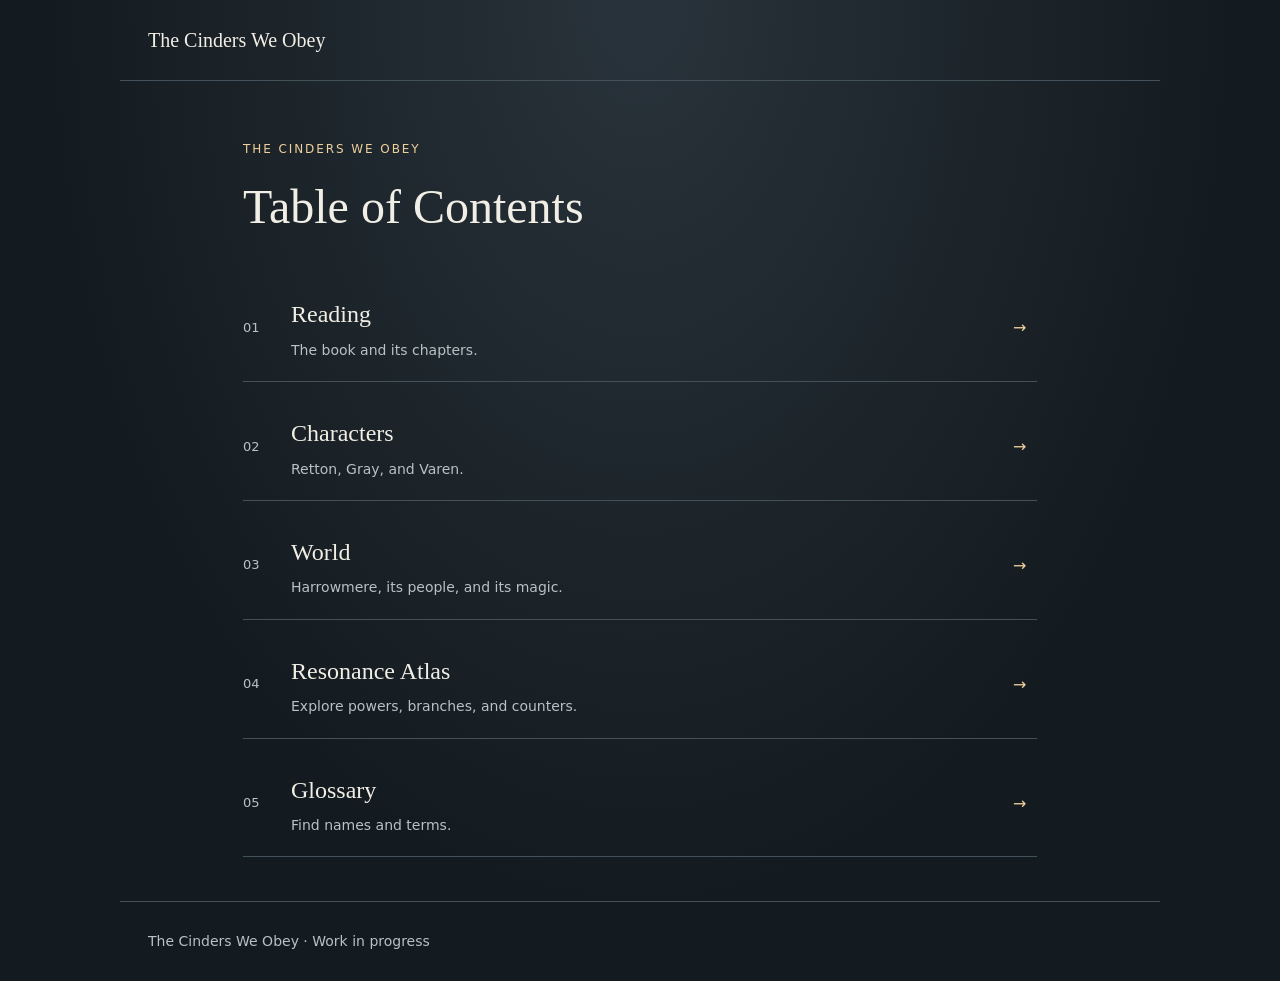
==== index.html @ ca786dce "Website Basics" ====
<!doctype html><html lang="en"><head><meta charset="utf-8"><meta name="viewport" content="width=device-width, initial-scale=1"><title>Home | The Cinders We Obey</title><link rel="stylesheet" href="./style.css?v=4"><script src="site.js?v=4" defer></script></head><body><a class="skip-link" href="#main-content">Skip to content</a><header class="home-masthead"><a class="brand" href="./">The Cinders We Obey</a></header><main id="main-content" class="contents-page"><span class="eyebrow">The Cinders We Obey</span><h1>Table of Contents</h1><ol class="contents-list"><li><a href="reading/"><span class="contents-name">Reading</span><span class="contents-description">The book and its chapters.</span><span class="contents-arrow" aria-hidden="true">→</span></a></li><li><a href="characters/"><span class="contents-name">Characters</span><span class="contents-description">Retton, Gray, and Varen.</span><span class="contents-arrow" aria-hidden="true">→</span></a></li><li><a href="world/"><span class="contents-name">World</span><span class="contents-description">Harrowmere, its people, and its magic.</span><span class="contents-arrow" aria-hidden="true">→</span></a></li><li><a href="powers/"><span class="contents-name">Resonance Atlas</span><span class="contents-description">Explore powers, branches, and counters.</span><span class="contents-arrow" aria-hidden="true">→</span></a></li><li><a href="glossary/"><span class="contents-name">Glossary</span><span class="contents-description">Find names and terms.</span><span class="contents-arrow" aria-hidden="true">→</span></a></li></ol></main><footer class="site-footer">The Cinders We Obey · Work in progress</footer></body></html>
---- style.css ----
:root{color-scheme:dark;--background:#141b20;--foreground:#f1eee5;--primary:#efd09c;--primary-foreground:#201a13;--border:#43515b;--muted-foreground:#b7c1c6;--viz-series-1:#e6b974;--viz-series-2:#81bfca;--font-size-base:16px}
*{box-sizing:border-box}body{margin:0;background:radial-gradient(ellipse at top,#29333b, #141b20 65%);color:var(--foreground);font:16px/1.6 system-ui,sans-serif}header,main,footer{max-width:1040px;margin:auto;padding:28px}header{border-bottom:1px solid var(--border)}header p{margin:0;color:var(--muted-foreground)}h1{font-family:Georgia,serif;font-size:clamp(30px,5vw,48px);font-weight:400;margin:8px 0}h2{font-size:24px;font-weight:500}h3{font-size:18px;font-weight:500}strong{font-weight:600}.eyebrow{letter-spacing:.16em;text-transform:uppercase;font-size:12px;color:var(--primary)}.viz-controls{display:flex;gap:16px;flex-wrap:wrap}.form-label{display:grid;gap:7px;width:min(100%,400px)}select{font:inherit;color:var(--foreground);background:#202b32;border:1px solid var(--border);padding:10px 12px;border-radius:8px;width:100%}select:focus-visible{outline:2px solid var(--primary);outline-offset:3px}.viz-row{display:flex;gap:12px 24px;flex-wrap:wrap;margin-top:20px}.text-small{font-size:12px;color:var(--muted-foreground)}svg text{font-size:14px}svg .text-small{font-size:12px}#res-detail{border-top:1px solid var(--border);padding-top:12px}li{margin-bottom:12px}footer{color:var(--muted-foreground);font-size:14px}a{color:var(--primary)}.node-group{cursor:pointer}.node-group:focus-visible rect{stroke:var(--primary);stroke-width:3}.key-out{color:var(--viz-series-1)}.key-in{color:var(--viz-series-2)}@media(max-width:500px){header,main,footer{padding:18px}svg text{font-size:12px}svg .text-small{font-size:11px}}

/* Shared book-site navigation and character pages. */
nav{max-width:1200px;margin:auto;padding:22px 28px;display:flex;align-items:center;justify-content:space-between;gap:24px;border-bottom:1px solid var(--border)}nav a{text-decoration:none;color:var(--muted-foreground)}nav .brand{font-family:Georgia,serif;color:var(--foreground);font-size:20px}nav>div{display:flex;gap:24px;flex-wrap:wrap}nav a[aria-current=page]{color:var(--primary);text-decoration:underline;text-underline-offset:8px}nav a:hover{color:var(--primary)}.home{min-height:65vh;display:flex;flex-direction:column;align-items:center;justify-content:center;text-align:center}.home h1{font-size:clamp(40px,7vw,76px)}.title-rule{width:100px;height:1px;background:var(--primary);margin-top:24px}.character{display:grid;grid-template-columns:minmax(0,340px) 1fr;align-items:center;gap:48px;padding:32px 0}.character img{display:block;width:100%;height:auto;border-radius:3px}.character h2{font-family:Georgia,serif;font-size:36px;font-weight:400;margin:12px 0}.character p{max-width:48ch;color:var(--muted-foreground)}@media(max-width:650px){nav{padding:18px;flex-direction:column;align-items:flex-start;gap:14px}nav>div{gap:18px}.character{grid-template-columns:1fr;gap:20px}.character img{max-width:340px;margin:auto}.home .eyebrow{display:none}}

.reading{min-height:45vh}.empty-state{color:var(--muted-foreground);max-width:55ch}.site-footer{border-top:1px solid var(--border)}.skip-link{position:absolute;top:-100px;left:16px;background:var(--background);color:var(--primary);padding:12px;z-index:5}.skip-link:focus{top:12px}a:focus-visible{outline:2px solid var(--primary);outline-offset:5px}nav>div{justify-content:flex-end}@media(max-width:650px){nav>div{justify-content:flex-start}}

.menu-toggle{display:none;font:inherit;background:transparent;color:var(--foreground);border:1px solid var(--border);border-radius:5px;padding:8px 12px}.reference-page{max-width:850px}.reference-page section{padding:16px 0;border-bottom:1px solid var(--border)}.reference-page p,.glossary dd{color:var(--muted-foreground)}.glossary-label{display:block;margin-bottom:8px}#term-search{font:inherit;width:100%;padding:12px;background:#202b32;color:var(--foreground);border:1px solid var(--border);border-radius:6px}.glossary>div{padding:18px 0;border-bottom:1px solid var(--border)}.glossary dt{color:var(--primary);font-weight:600}.glossary dd{margin:6px 0 0}[hidden]{display:none!important}button:focus-visible,input:focus-visible{outline:2px solid var(--primary);outline-offset:4px}@media(max-width:900px){nav{flex-wrap:wrap}nav>div{width:100%;justify-content:flex-start}}@media(max-width:650px){nav{flex-direction:row;align-items:center}.menu-toggle{display:block}nav>div{display:none}nav>div.open{display:flex;flex-direction:column;gap:14px;padding-top:8px}}

/* Contents-first navigation. */
nav{max-width:1200px;flex-wrap:nowrap;gap:18px}nav .brand{font-size:18px;white-space:nowrap}nav>div{width:auto;display:flex;flex-wrap:nowrap;justify-content:flex-end;gap:14px}nav>div a{font-size:13px;white-space:nowrap}.home-masthead{max-width:1040px;padding:24px 28px;border-bottom:1px solid var(--border)}.home-masthead .brand{font-family:Georgia,serif;font-size:20px;color:var(--foreground);text-decoration:none}.contents-page{max-width:850px;padding-top:54px;min-height:65vh}.contents-page h1{margin-bottom:30px}.contents-list{padding:0;list-style:none;counter-reset:contents}.contents-list li{counter-increment:contents;border-bottom:1px solid var(--border)}.contents-list a{display:grid;grid-template-columns:30px 1fr 24px;gap:5px 18px;padding:20px 0;text-decoration:none;align-items:center}.contents-list a:before{content:counter(contents,decimal-leading-zero);grid-row:1/3;color:var(--muted-foreground);font-size:13px}.contents-name{font-family:Georgia,serif;font-size:24px;color:var(--foreground)}.contents-description{grid-column:2;color:var(--muted-foreground);font-size:14px}.contents-arrow{grid-column:3;grid-row:1/3;color:var(--primary)}.contents-list a:hover .contents-name{color:var(--primary)}@media(max-width:760px){nav{flex-wrap:wrap;flex-direction:row;align-items:center}.menu-toggle{display:block}nav>div{display:none;width:100%}nav>div.open{display:flex;flex-direction:column;align-items:flex-start;gap:14px;padding-top:8px}nav>div a{font-size:14px}.contents-page{padding-top:34px}.home-masthead{padding:20px 18px}}

.character-picker{display:grid;gap:8px;max-width:360px;margin-bottom:12px}.characters{min-height:60vh}

.expanded-profile{align-items:start}.expanded-profile img{position:sticky;top:24px}.profile-facts{margin:24px 0 0}.profile-facts>div{margin-bottom:18px}.profile-facts dt{color:var(--primary);font-weight:600}.profile-facts dd{margin:4px 0 0;color:var(--muted-foreground)}.profile-note{font-size:14px;color:var(--muted-foreground);max-width:65ch}.portrait-pending{aspect-ratio:2/3;display:flex;flex-direction:column;justify-content:center;align-items:center;background:linear-gradient(150deg,#29353b,#161d22);text-align:center}.portrait-pending p{color:var(--muted-foreground)}@media(max-width:650px){.expanded-profile img{position:static}}

.character-picker{max-width:460px}.characters .expanded-profile+ .expanded-profile{margin-top:30px}
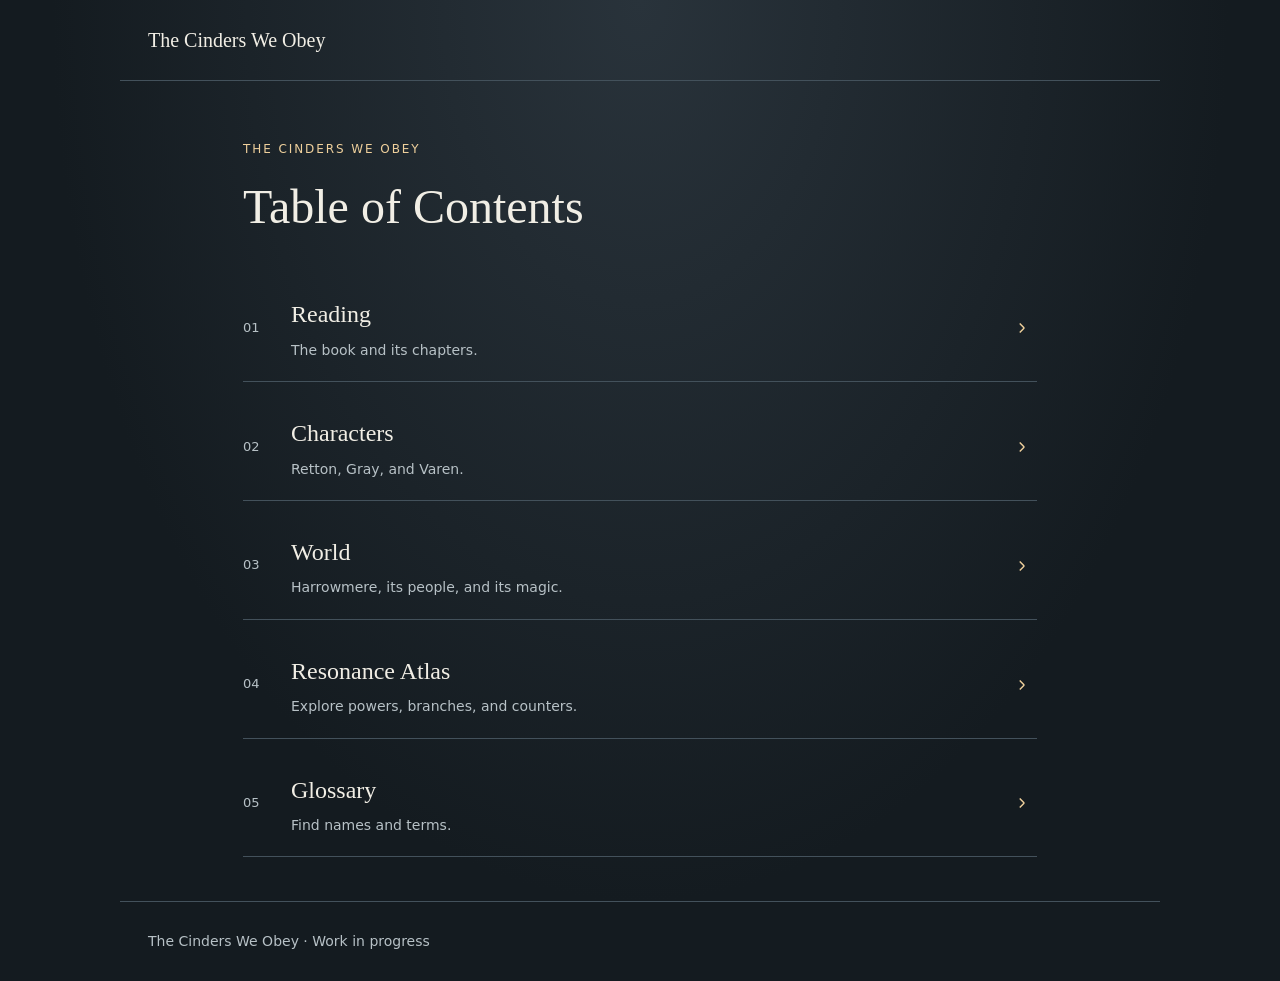
==== commit cab3a528: "Style Updates" ====
--- a/index.html
+++ b/index.html
@@ -1 +1,91 @@
-<!doctype html><html lang="en"><head><meta charset="utf-8"><meta name="viewport" content="width=device-width, initial-scale=1"><title>Home | The Cinders We Obey</title><link rel="stylesheet" href="./style.css?v=4"><script src="site.js?v=4" defer></script></head><body><a class="skip-link" href="#main-content">Skip to content</a><header class="home-masthead"><a class="brand" href="./">The Cinders We Obey</a></header><main id="main-content" class="contents-page"><span class="eyebrow">The Cinders We Obey</span><h1>Table of Contents</h1><ol class="contents-list"><li><a href="reading/"><span class="contents-name">Reading</span><span class="contents-description">The book and its chapters.</span><span class="contents-arrow" aria-hidden="true">→</span></a></li><li><a href="characters/"><span class="contents-name">Characters</span><span class="contents-description">Retton, Gray, and Varen.</span><span class="contents-arrow" aria-hidden="true">→</span></a></li><li><a href="world/"><span class="contents-name">World</span><span class="contents-description">Harrowmere, its people, and its magic.</span><span class="contents-arrow" aria-hidden="true">→</span></a></li><li><a href="powers/"><span class="contents-name">Resonance Atlas</span><span class="contents-description">Explore powers, branches, and counters.</span><span class="contents-arrow" aria-hidden="true">→</span></a></li><li><a href="glossary/"><span class="contents-name">Glossary</span><span class="contents-description">Find names and terms.</span><span class="contents-arrow" aria-hidden="true">→</span></a></li></ol></main><footer class="site-footer">The Cinders We Obey · Work in progress</footer></body></html>+<!doctype html>
+<html lang="en">
+  <head>
+    <meta charset="utf-8" />
+    <meta name="viewport" content="width=device-width, initial-scale=1" />
+    <title>Home | The Cinders We Obey</title>
+    <link rel="stylesheet" href="./style.css?v=4" />
+    <link rel="stylesheet" href="./motion.css" />
+    <script src="site.js?v=4" defer></script>
+  </head>
+  <body>
+    <a class="skip-link" href="#main-content">Skip to content</a>
+    <header class="home-masthead">
+      <a class="brand" href="./">The Cinders We Obey</a>
+    </header>
+    <main id="main-content" class="contents-page">
+      <span class="eyebrow">The Cinders We Obey</span>
+      <h1>Table of Contents</h1>
+      <ol class="contents-list">
+        <li>
+          <a class="t-learn" href="reading/"
+            ><span class="contents-name">Reading</span
+            ><span class="contents-description">The book and its chapters.</span
+            ><span class="contents-arrow t-learn-chevron" aria-hidden="true"
+              ><svg viewBox="0 0 16 16">
+                <path class="t-learn-arm t-learn-arm-top" d="M6 4L10 8" />
+                <path
+                  class="t-learn-arm t-learn-arm-bot"
+                  d="M10 8L6 12"
+                /></svg></span
+          ></a>
+        </li>
+        <li>
+          <a class="t-learn" href="characters/"
+            ><span class="contents-name">Characters</span
+            ><span class="contents-description">Retton, Gray, and Varen.</span
+            ><span class="contents-arrow t-learn-chevron" aria-hidden="true"
+              ><svg viewBox="0 0 16 16">
+                <path class="t-learn-arm t-learn-arm-top" d="M6 4L10 8" />
+                <path
+                  class="t-learn-arm t-learn-arm-bot"
+                  d="M10 8L6 12"
+                /></svg></span
+          ></a>
+        </li>
+        <li>
+          <a class="t-learn" href="world/"
+            ><span class="contents-name">World</span
+            ><span class="contents-description"
+              >Harrowmere, its people, and its magic.</span
+            ><span class="contents-arrow t-learn-chevron" aria-hidden="true"
+              ><svg viewBox="0 0 16 16">
+                <path class="t-learn-arm t-learn-arm-top" d="M6 4L10 8" />
+                <path
+                  class="t-learn-arm t-learn-arm-bot"
+                  d="M10 8L6 12"
+                /></svg></span
+          ></a>
+        </li>
+        <li>
+          <a class="t-learn" href="powers/"
+            ><span class="contents-name">Resonance Atlas</span
+            ><span class="contents-description"
+              >Explore powers, branches, and counters.</span
+            ><span class="contents-arrow t-learn-chevron" aria-hidden="true"
+              ><svg viewBox="0 0 16 16">
+                <path class="t-learn-arm t-learn-arm-top" d="M6 4L10 8" />
+                <path
+                  class="t-learn-arm t-learn-arm-bot"
+                  d="M10 8L6 12"
+                /></svg></span
+          ></a>
+        </li>
+        <li>
+          <a class="t-learn" href="glossary/"
+            ><span class="contents-name">Glossary</span
+            ><span class="contents-description">Find names and terms.</span
+            ><span class="contents-arrow t-learn-chevron" aria-hidden="true"
+              ><svg viewBox="0 0 16 16">
+                <path class="t-learn-arm t-learn-arm-top" d="M6 4L10 8" />
+                <path
+                  class="t-learn-arm t-learn-arm-bot"
+                  d="M10 8L6 12"
+                /></svg></span
+          ></a>
+        </li>
+      </ol>
+    </main>
+    <footer class="site-footer">The Cinders We Obey · Work in progress</footer>
+  </body>
+</html>
--- a/style.css
+++ b/style.css
@@ -1,18 +1,569 @@
-:root{color-scheme:dark;--background:#141b20;--foreground:#f1eee5;--primary:#efd09c;--primary-foreground:#201a13;--border:#43515b;--muted-foreground:#b7c1c6;--viz-series-1:#e6b974;--viz-series-2:#81bfca;--font-size-base:16px}
-*{box-sizing:border-box}body{margin:0;background:radial-gradient(ellipse at top,#29333b, #141b20 65%);color:var(--foreground);font:16px/1.6 system-ui,sans-serif}header,main,footer{max-width:1040px;margin:auto;padding:28px}header{border-bottom:1px solid var(--border)}header p{margin:0;color:var(--muted-foreground)}h1{font-family:Georgia,serif;font-size:clamp(30px,5vw,48px);font-weight:400;margin:8px 0}h2{font-size:24px;font-weight:500}h3{font-size:18px;font-weight:500}strong{font-weight:600}.eyebrow{letter-spacing:.16em;text-transform:uppercase;font-size:12px;color:var(--primary)}.viz-controls{display:flex;gap:16px;flex-wrap:wrap}.form-label{display:grid;gap:7px;width:min(100%,400px)}select{font:inherit;color:var(--foreground);background:#202b32;border:1px solid var(--border);padding:10px 12px;border-radius:8px;width:100%}select:focus-visible{outline:2px solid var(--primary);outline-offset:3px}.viz-row{display:flex;gap:12px 24px;flex-wrap:wrap;margin-top:20px}.text-small{font-size:12px;color:var(--muted-foreground)}svg text{font-size:14px}svg .text-small{font-size:12px}#res-detail{border-top:1px solid var(--border);padding-top:12px}li{margin-bottom:12px}footer{color:var(--muted-foreground);font-size:14px}a{color:var(--primary)}.node-group{cursor:pointer}.node-group:focus-visible rect{stroke:var(--primary);stroke-width:3}.key-out{color:var(--viz-series-1)}.key-in{color:var(--viz-series-2)}@media(max-width:500px){header,main,footer{padding:18px}svg text{font-size:12px}svg .text-small{font-size:11px}}
+/* Theme tokens: edit these to change the shared palette. */
+:root {
+  color-scheme: dark;
+  --background: #141b20;
+  --foreground: #f1eee5;
+  --primary: #efd09c;
+  --primary-foreground: #201a13;
+  --border: #43515b;
+  --muted-foreground: #b7c1c6;
+  --viz-series-1: #e6b974;
+  --viz-series-2: #81bfca;
+  --font-size-base: 16px;
+}
+* {
+  box-sizing: border-box;
+}
+body {
+  margin: 0;
+  background: radial-gradient(ellipse at top, #29333b, #141b20 65%);
+  color: var(--foreground);
+  font:
+    16px/1.6 system-ui,
+    sans-serif;
+}
+header,
+main,
+footer {
+  max-width: 1040px;
+  margin: auto;
+  padding: 28px;
+}
+header {
+  border-bottom: 1px solid var(--border);
+}
+header p {
+  margin: 0;
+  color: var(--muted-foreground);
+}
+h1 {
+  font-family: Georgia, serif;
+  font-size: clamp(30px, 5vw, 48px);
+  font-weight: 400;
+  margin: 8px 0;
+}
+h2 {
+  font-size: 24px;
+  font-weight: 500;
+}
+h3 {
+  font-size: 18px;
+  font-weight: 500;
+}
+strong {
+  font-weight: 600;
+}
+.eyebrow {
+  letter-spacing: 0.16em;
+  text-transform: uppercase;
+  font-size: 12px;
+  color: var(--primary);
+}
+.viz-controls {
+  display: flex;
+  gap: 16px;
+  flex-wrap: wrap;
+}
+.form-label {
+  display: grid;
+  gap: 7px;
+  width: min(100%, 400px);
+}
+select {
+  font: inherit;
+  color: var(--foreground);
+  background: #202b32;
+  border: 1px solid var(--border);
+  padding: 10px 12px;
+  border-radius: 8px;
+  width: 100%;
+}
+select:focus-visible {
+  outline: 2px solid var(--primary);
+  outline-offset: 3px;
+}
+.viz-row {
+  display: flex;
+  gap: 12px 24px;
+  flex-wrap: wrap;
+  margin-top: 20px;
+}
+.text-small {
+  font-size: 12px;
+  color: var(--muted-foreground);
+}
+svg text {
+  font-size: 14px;
+}
+svg .text-small {
+  font-size: 12px;
+}
+#res-detail {
+  border-top: 1px solid var(--border);
+  padding-top: 12px;
+}
+li {
+  margin-bottom: 12px;
+}
+footer {
+  color: var(--muted-foreground);
+  font-size: 14px;
+}
+a {
+  color: var(--primary);
+}
+.node-group {
+  cursor: pointer;
+}
+.node-group:focus-visible rect {
+  stroke: var(--primary);
+  stroke-width: 3;
+}
+.key-out {
+  color: var(--viz-series-1);
+}
+.key-in {
+  color: var(--viz-series-2);
+}
+@media (max-width: 500px) {
+  header,
+  main,
+  footer {
+    padding: 18px;
+  }
+  svg text {
+    font-size: 12px;
+  }
+  svg .text-small {
+    font-size: 11px;
+  }
+}
 
 /* Shared book-site navigation and character pages. */
-nav{max-width:1200px;margin:auto;padding:22px 28px;display:flex;align-items:center;justify-content:space-between;gap:24px;border-bottom:1px solid var(--border)}nav a{text-decoration:none;color:var(--muted-foreground)}nav .brand{font-family:Georgia,serif;color:var(--foreground);font-size:20px}nav>div{display:flex;gap:24px;flex-wrap:wrap}nav a[aria-current=page]{color:var(--primary);text-decoration:underline;text-underline-offset:8px}nav a:hover{color:var(--primary)}.home{min-height:65vh;display:flex;flex-direction:column;align-items:center;justify-content:center;text-align:center}.home h1{font-size:clamp(40px,7vw,76px)}.title-rule{width:100px;height:1px;background:var(--primary);margin-top:24px}.character{display:grid;grid-template-columns:minmax(0,340px) 1fr;align-items:center;gap:48px;padding:32px 0}.character img{display:block;width:100%;height:auto;border-radius:3px}.character h2{font-family:Georgia,serif;font-size:36px;font-weight:400;margin:12px 0}.character p{max-width:48ch;color:var(--muted-foreground)}@media(max-width:650px){nav{padding:18px;flex-direction:column;align-items:flex-start;gap:14px}nav>div{gap:18px}.character{grid-template-columns:1fr;gap:20px}.character img{max-width:340px;margin:auto}.home .eyebrow{display:none}}
-
-.reading{min-height:45vh}.empty-state{color:var(--muted-foreground);max-width:55ch}.site-footer{border-top:1px solid var(--border)}.skip-link{position:absolute;top:-100px;left:16px;background:var(--background);color:var(--primary);padding:12px;z-index:5}.skip-link:focus{top:12px}a:focus-visible{outline:2px solid var(--primary);outline-offset:5px}nav>div{justify-content:flex-end}@media(max-width:650px){nav>div{justify-content:flex-start}}
-
-.menu-toggle{display:none;font:inherit;background:transparent;color:var(--foreground);border:1px solid var(--border);border-radius:5px;padding:8px 12px}.reference-page{max-width:850px}.reference-page section{padding:16px 0;border-bottom:1px solid var(--border)}.reference-page p,.glossary dd{color:var(--muted-foreground)}.glossary-label{display:block;margin-bottom:8px}#term-search{font:inherit;width:100%;padding:12px;background:#202b32;color:var(--foreground);border:1px solid var(--border);border-radius:6px}.glossary>div{padding:18px 0;border-bottom:1px solid var(--border)}.glossary dt{color:var(--primary);font-weight:600}.glossary dd{margin:6px 0 0}[hidden]{display:none!important}button:focus-visible,input:focus-visible{outline:2px solid var(--primary);outline-offset:4px}@media(max-width:900px){nav{flex-wrap:wrap}nav>div{width:100%;justify-content:flex-start}}@media(max-width:650px){nav{flex-direction:row;align-items:center}.menu-toggle{display:block}nav>div{display:none}nav>div.open{display:flex;flex-direction:column;gap:14px;padding-top:8px}}
+nav {
+  max-width: 1200px;
+  margin: auto;
+  padding: 22px 28px;
+  display: flex;
+  align-items: center;
+  justify-content: space-between;
+  gap: 24px;
+  border-bottom: 1px solid var(--border);
+}
+nav a {
+  text-decoration: none;
+  color: var(--muted-foreground);
+}
+nav .brand {
+  font-family: Georgia, serif;
+  color: var(--foreground);
+  font-size: 20px;
+}
+nav > div {
+  display: flex;
+  gap: 24px;
+  flex-wrap: wrap;
+}
+nav a[aria-current="page"] {
+  color: var(--primary);
+  text-decoration: underline;
+  text-underline-offset: 8px;
+}
+nav a:hover {
+  color: var(--primary);
+}
+.home {
+  min-height: 65vh;
+  display: flex;
+  flex-direction: column;
+  align-items: center;
+  justify-content: center;
+  text-align: center;
+}
+.home h1 {
+  font-size: clamp(40px, 7vw, 76px);
+}
+.title-rule {
+  width: 100px;
+  height: 1px;
+  background: var(--primary);
+  margin-top: 24px;
+}
+.character {
+  display: grid;
+  grid-template-columns: minmax(0, 340px) 1fr;
+  align-items: center;
+  gap: 48px;
+  padding: 32px 0;
+}
+.character img {
+  display: block;
+  width: 100%;
+  height: auto;
+  border-radius: 3px;
+}
+.character h2 {
+  font-family: Georgia, serif;
+  font-size: 36px;
+  font-weight: 400;
+  margin: 12px 0;
+}
+.character p {
+  max-width: 48ch;
+  color: var(--muted-foreground);
+}
+@media (max-width: 650px) {
+  nav {
+    padding: 18px;
+    flex-direction: column;
+    align-items: flex-start;
+    gap: 14px;
+  }
+  nav > div {
+    gap: 18px;
+  }
+  .character {
+    grid-template-columns: 1fr;
+    gap: 20px;
+  }
+  .character img {
+    max-width: 340px;
+    margin: auto;
+  }
+  .home .eyebrow {
+    display: none;
+  }
+}
+
+.reading {
+  min-height: 45vh;
+}
+.empty-state {
+  color: var(--muted-foreground);
+  max-width: 55ch;
+}
+.site-footer {
+  border-top: 1px solid var(--border);
+}
+.skip-link {
+  position: absolute;
+  top: -100px;
+  left: 16px;
+  background: var(--background);
+  color: var(--primary);
+  padding: 12px;
+  z-index: 5;
+}
+.skip-link:focus {
+  top: 12px;
+}
+a:focus-visible {
+  outline: 2px solid var(--primary);
+  outline-offset: 5px;
+}
+nav > div {
+  justify-content: flex-end;
+}
+@media (max-width: 650px) {
+  nav > div {
+    justify-content: flex-start;
+  }
+}
+
+.menu-toggle {
+  display: none;
+  font: inherit;
+  background: transparent;
+  color: var(--foreground);
+  border: 1px solid var(--border);
+  border-radius: 5px;
+  padding: 8px 12px;
+}
+.reference-page {
+  max-width: 850px;
+}
+.reference-page section {
+  padding: 16px 0;
+  border-bottom: 1px solid var(--border);
+}
+.reference-page p,
+.glossary dd {
+  color: var(--muted-foreground);
+}
+.glossary-label {
+  display: block;
+  margin-bottom: 8px;
+}
+#term-search {
+  font: inherit;
+  width: 100%;
+  padding: 12px;
+  background: #202b32;
+  color: var(--foreground);
+  border: 1px solid var(--border);
+  border-radius: 6px;
+}
+.glossary > div {
+  padding: 18px 0;
+  border-bottom: 1px solid var(--border);
+}
+.glossary dt {
+  color: var(--primary);
+  font-weight: 600;
+}
+.glossary dd {
+  margin: 6px 0 0;
+}
+[hidden] {
+  display: none !important;
+}
+button:focus-visible,
+input:focus-visible {
+  outline: 2px solid var(--primary);
+  outline-offset: 4px;
+}
+@media (max-width: 900px) {
+  nav {
+    flex-wrap: wrap;
+  }
+  nav > div {
+    width: 100%;
+    justify-content: flex-start;
+  }
+}
+@media (max-width: 650px) {
+  nav {
+    flex-direction: row;
+    align-items: center;
+  }
+  .menu-toggle {
+    display: block;
+  }
+  nav > div {
+    display: none;
+  }
+  nav > div.open {
+    display: flex;
+    flex-direction: column;
+    gap: 14px;
+    padding-top: 8px;
+  }
+}
 
 /* Contents-first navigation. */
-nav{max-width:1200px;flex-wrap:nowrap;gap:18px}nav .brand{font-size:18px;white-space:nowrap}nav>div{width:auto;display:flex;flex-wrap:nowrap;justify-content:flex-end;gap:14px}nav>div a{font-size:13px;white-space:nowrap}.home-masthead{max-width:1040px;padding:24px 28px;border-bottom:1px solid var(--border)}.home-masthead .brand{font-family:Georgia,serif;font-size:20px;color:var(--foreground);text-decoration:none}.contents-page{max-width:850px;padding-top:54px;min-height:65vh}.contents-page h1{margin-bottom:30px}.contents-list{padding:0;list-style:none;counter-reset:contents}.contents-list li{counter-increment:contents;border-bottom:1px solid var(--border)}.contents-list a{display:grid;grid-template-columns:30px 1fr 24px;gap:5px 18px;padding:20px 0;text-decoration:none;align-items:center}.contents-list a:before{content:counter(contents,decimal-leading-zero);grid-row:1/3;color:var(--muted-foreground);font-size:13px}.contents-name{font-family:Georgia,serif;font-size:24px;color:var(--foreground)}.contents-description{grid-column:2;color:var(--muted-foreground);font-size:14px}.contents-arrow{grid-column:3;grid-row:1/3;color:var(--primary)}.contents-list a:hover .contents-name{color:var(--primary)}@media(max-width:760px){nav{flex-wrap:wrap;flex-direction:row;align-items:center}.menu-toggle{display:block}nav>div{display:none;width:100%}nav>div.open{display:flex;flex-direction:column;align-items:flex-start;gap:14px;padding-top:8px}nav>div a{font-size:14px}.contents-page{padding-top:34px}.home-masthead{padding:20px 18px}}
-
-.character-picker{display:grid;gap:8px;max-width:360px;margin-bottom:12px}.characters{min-height:60vh}
-
-.expanded-profile{align-items:start}.expanded-profile img{position:sticky;top:24px}.profile-facts{margin:24px 0 0}.profile-facts>div{margin-bottom:18px}.profile-facts dt{color:var(--primary);font-weight:600}.profile-facts dd{margin:4px 0 0;color:var(--muted-foreground)}.profile-note{font-size:14px;color:var(--muted-foreground);max-width:65ch}.portrait-pending{aspect-ratio:2/3;display:flex;flex-direction:column;justify-content:center;align-items:center;background:linear-gradient(150deg,#29353b,#161d22);text-align:center}.portrait-pending p{color:var(--muted-foreground)}@media(max-width:650px){.expanded-profile img{position:static}}
-
-.character-picker{max-width:460px}.characters .expanded-profile+ .expanded-profile{margin-top:30px}
+nav {
+  max-width: 1200px;
+  flex-wrap: nowrap;
+  gap: 18px;
+}
+nav .brand {
+  font-size: 18px;
+  white-space: nowrap;
+}
+nav > div {
+  width: auto;
+  display: flex;
+  flex-wrap: nowrap;
+  justify-content: flex-end;
+  gap: 14px;
+}
+nav > div a {
+  font-size: 13px;
+  white-space: nowrap;
+}
+.home-masthead {
+  max-width: 1040px;
+  padding: 24px 28px;
+  border-bottom: 1px solid var(--border);
+}
+.home-masthead .brand {
+  font-family: Georgia, serif;
+  font-size: 20px;
+  color: var(--foreground);
+  text-decoration: none;
+}
+.contents-page {
+  max-width: 850px;
+  padding-top: 54px;
+  min-height: 65vh;
+}
+.contents-page h1 {
+  margin-bottom: 30px;
+}
+.contents-list {
+  padding: 0;
+  list-style: none;
+  counter-reset: contents;
+}
+.contents-list li {
+  counter-increment: contents;
+  border-bottom: 1px solid var(--border);
+}
+.contents-list a {
+  display: grid;
+  grid-template-columns: 30px 1fr 24px;
+  gap: 5px 18px;
+  padding: 20px 0;
+  text-decoration: none;
+  align-items: center;
+}
+.contents-list a:before {
+  content: counter(contents, decimal-leading-zero);
+  grid-row: 1/3;
+  color: var(--muted-foreground);
+  font-size: 13px;
+}
+.contents-name {
+  font-family: Georgia, serif;
+  font-size: 24px;
+  color: var(--foreground);
+}
+.contents-description {
+  grid-column: 2;
+  color: var(--muted-foreground);
+  font-size: 14px;
+}
+.contents-arrow {
+  grid-column: 3;
+  grid-row: 1/3;
+  color: var(--primary);
+}
+.contents-list a:hover .contents-name {
+  color: var(--primary);
+}
+@media (max-width: 760px) {
+  nav {
+    flex-wrap: wrap;
+    flex-direction: row;
+    align-items: center;
+  }
+  .menu-toggle {
+    display: block;
+  }
+  nav > div {
+    display: none;
+    width: 100%;
+  }
+  nav > div.open {
+    display: flex;
+    flex-direction: column;
+    align-items: flex-start;
+    gap: 14px;
+    padding-top: 8px;
+  }
+  nav > div a {
+    font-size: 14px;
+  }
+  .contents-page {
+    padding-top: 34px;
+  }
+  .home-masthead {
+    padding: 20px 18px;
+  }
+}
+
+.character-picker {
+  display: grid;
+  gap: 8px;
+  max-width: 360px;
+  margin-bottom: 12px;
+}
+.characters {
+  min-height: 60vh;
+}
+
+.expanded-profile {
+  align-items: start;
+}
+.expanded-profile img {
+  position: sticky;
+  top: 24px;
+}
+.profile-facts {
+  margin: 24px 0 0;
+}
+.profile-facts > div {
+  margin-bottom: 18px;
+}
+.profile-facts dt {
+  color: var(--primary);
+  font-weight: 600;
+}
+.profile-facts dd {
+  margin: 4px 0 0;
+  color: var(--muted-foreground);
+}
+.profile-note {
+  font-size: 14px;
+  color: var(--muted-foreground);
+  max-width: 65ch;
+}
+.portrait-pending {
+  aspect-ratio: 2/3;
+  display: flex;
+  flex-direction: column;
+  justify-content: center;
+  align-items: center;
+  background: linear-gradient(150deg, #29353b, #161d22);
+  text-align: center;
+}
+.portrait-pending p {
+  color: var(--muted-foreground);
+}
+@media (max-width: 650px) {
+  .expanded-profile img {
+    position: static;
+  }
+}
+
+.character-picker {
+  max-width: 460px;
+}
+.characters .expanded-profile + .expanded-profile {
+  margin-top: 30px;
+}
+
+/* Resonance Atlas: chart nodes, arrows, and matchup details. */
+
+#resonance-wheel svg {
+  display: block;
+  width: 100%;
+  overflow: visible;
+}
+#resonance-wheel .node {
+  fill: var(--background);
+  stroke: var(--border);
+}
+#resonance-wheel .active {
+  fill: var(--primary);
+  stroke: var(--primary);
+}
+#resonance-wheel text {
+  fill: var(--foreground);
+  font-weight: 400;
+}
+#resonance-wheel .active-label {
+  fill: var(--primary-foreground);
+}
+#resonance-wheel .edge {
+  fill: none;
+  stroke: var(--viz-series-1);
+  stroke-width: 2;
+}
+#resonance-wheel .incoming {
+  stroke: var(--viz-series-2);
+}
+#resonance-wheel .branch {
+  stroke: var(--muted-foreground);
+  stroke-dasharray: 5 4;
+}
+#resonance-wheel .notes {
+  display: grid;
+  grid-template-columns: 1fr 1fr;
+  gap: 16px;
+}
+@media (max-width: 500px) {
+  #resonance-wheel .notes {
+    grid-template-columns: 1fr;
+  }
+}
--- a/motion.css
+++ b/motion.css
@@ -0,0 +1,224 @@
+/* Selected transitions.dev recipes. Keep motion separate from layout styles. */
+
+/* 05-menu-dropdown.md */
+:root {
+  --dropdown-open-dur: 250ms;
+  --dropdown-close-dur: 150ms;
+  --dropdown-pre-scale: 0.97;
+  --dropdown-closing-scale: 0.99;
+  --dropdown-ease: cubic-bezier(0.22, 1, 0.36, 1);
+}
+
+.t-dropdown {
+  transform-origin: top left;
+  transform: scale(var(--dropdown-pre-scale));
+  opacity: 0;
+  pointer-events: none;
+  transition:
+    transform var(--dropdown-open-dur) var(--dropdown-ease),
+    opacity var(--dropdown-open-dur) var(--dropdown-ease);
+  will-change: transform, opacity;
+}
+.t-dropdown[data-origin="top-right"] {
+  transform-origin: top right;
+}
+.t-dropdown[data-origin="top-center"] {
+  transform-origin: top center;
+}
+.t-dropdown[data-origin="bottom-left"] {
+  transform-origin: bottom left;
+}
+.t-dropdown[data-origin="bottom-center"] {
+  transform-origin: bottom center;
+}
+.t-dropdown[data-origin="bottom-right"] {
+  transform-origin: bottom right;
+}
+
+.t-dropdown.is-open {
+  transform: scale(1);
+  opacity: 1;
+  pointer-events: auto;
+}
+.t-dropdown.is-closing {
+  transform: scale(var(--dropdown-closing-scale));
+  opacity: 0;
+  pointer-events: none;
+  transition:
+    transform var(--dropdown-close-dur) var(--dropdown-ease),
+    opacity var(--dropdown-close-dur) var(--dropdown-ease);
+}
+
+@media (prefers-reduced-motion: reduce) {
+  .t-dropdown {
+    transition: none !important;
+  }
+}
+
+/* 07-panel-reveal.md */
+:root {
+  --panel-open-dur: 400ms;
+  --panel-close-dur: 350ms;
+  --panel-translate-y: 100px;
+  --panel-blur: 2px;
+  --panel-ease: cubic-bezier(0.22, 1, 0.36, 1);
+}
+
+.t-panel-slide {
+  transform: translateY(var(--panel-translate-y));
+  opacity: 0;
+  filter: blur(var(--panel-blur));
+  pointer-events: none;
+  transition:
+    transform var(--panel-close-dur) var(--panel-ease),
+    opacity var(--panel-close-dur) var(--panel-ease),
+    filter var(--panel-close-dur) var(--panel-ease);
+  will-change: transform, opacity, filter;
+}
+.t-panel-slide[data-open="true"] {
+  transform: translateY(0);
+  opacity: 1;
+  filter: blur(0);
+  pointer-events: auto;
+  transition:
+    transform var(--panel-open-dur) var(--panel-ease),
+    opacity var(--panel-open-dur) var(--panel-ease),
+    filter var(--panel-open-dur) var(--panel-ease);
+}
+
+@media (prefers-reduced-motion: reduce) {
+  .t-panel-slide {
+    transition: none !important;
+  }
+}
+
+/* 24-learn-more-hover.md */
+:root {
+  --learn-shift: 2px;
+  --learn-spread: 8deg;
+  --learn-in: 350ms;
+  --learn-out: 350ms;
+  --learn-ease: cubic-bezier(0.22, 1, 0.36, 1);
+}
+
+.t-learn-chevron {
+  display: inline-flex;
+  transform: translateX(0);
+  transition: transform var(--learn-out) var(--learn-ease);
+}
+.t-learn-arm {
+  transform-box: view-box;
+  transform-origin: 10px 8px;
+  vector-effect: non-scaling-stroke;
+  transition: transform var(--learn-out) var(--learn-ease);
+}
+.t-learn:hover .t-learn-chevron {
+  transform: translateX(var(--learn-shift));
+  transition-duration: var(--learn-in);
+}
+.t-learn:hover .t-learn-arm {
+  transition-duration: var(--learn-in);
+}
+.t-learn:hover .t-learn-arm-top {
+  transform: rotate(var(--learn-spread));
+}
+.t-learn:hover .t-learn-arm-bot {
+  transform: rotate(calc(var(--learn-spread) * -1));
+}
+
+@media (prefers-reduced-motion: reduce) {
+  .t-learn-chevron,
+  .t-learn-arm {
+    transition: none !important;
+  }
+}
+
+/* 34-text-swap-soft.md */
+:root {
+  --text-soft-dur: 200ms;
+  --text-soft-blur: 2px;
+  --text-soft-ease: ease-in-out;
+  --text-soft-resize-dur: 240ms;
+  --text-soft-resize-ease: cubic-bezier(0.22, 1, 0.36, 1);
+}
+
+/* Both texts share one grid cell, so they cross-blur in place; the
+   cell's width eases between them. */
+.t-text-soft {
+  display: inline-grid;
+  justify-items: var(--text-soft-align, start);
+  transition: width var(--text-soft-resize-dur) var(--text-soft-resize-ease);
+}
+.t-text-soft > span {
+  grid-area: 1 / 1;
+  white-space: pre;
+  transition:
+    filter var(--text-soft-dur) var(--text-soft-ease),
+    opacity var(--text-soft-dur) var(--text-soft-ease);
+}
+.t-text-soft-new {
+  opacity: 0;
+  filter: blur(var(--text-soft-blur));
+}
+.t-text-soft.is-swapping .t-text-soft-old {
+  opacity: 0;
+  filter: blur(var(--text-soft-blur));
+}
+.t-text-soft.is-swapping .t-text-soft-new {
+  opacity: 1;
+  filter: blur(0);
+}
+
+@media (prefers-reduced-motion: reduce) {
+  .t-text-soft,
+  .t-text-soft > span {
+    transition: none !important;
+  }
+}
+
+/* Site fit: short panel travel and token-based timing. */
+:root {
+  --duration-quick: 150ms;
+  --duration-fast: 250ms;
+  --duration-medium: 350ms;
+  --duration-slow: 400ms;
+  --ease-smooth-out: cubic-bezier(0.22, 1, 0.36, 1);
+  --panel-translate-y: 8px;
+  --panel-open-dur: var(--duration-slow);
+  --panel-close-dur: var(--duration-medium);
+  --dropdown-open-dur: var(--duration-fast);
+  --dropdown-close-dur: var(--duration-quick);
+}
+/* The full-width mobile menu stays in normal document flow. */
+@media (max-width: 760px) {
+  nav > #site-links.is-closing {
+    display: flex;
+    flex-direction: column;
+  }
+}
+@media (min-width: 761px) {
+  #site-links.t-dropdown {
+    opacity: 1;
+    transform: none;
+    pointer-events: auto;
+    transition: none;
+    will-change: auto;
+  }
+}
+.contents-arrow svg {
+  width: 18px;
+  height: 18px;
+  fill: none;
+  stroke: currentColor;
+  stroke-width: 1.5;
+}
+/* No residual scale or hover travel when reduced motion is requested. */
+@media (prefers-reduced-motion: reduce) {
+  .t-learn:hover .t-learn-chevron,
+  .t-learn:hover .t-learn-arm {
+    transform: none;
+  }
+  .t-dropdown {
+    transform: none;
+  }
+}
